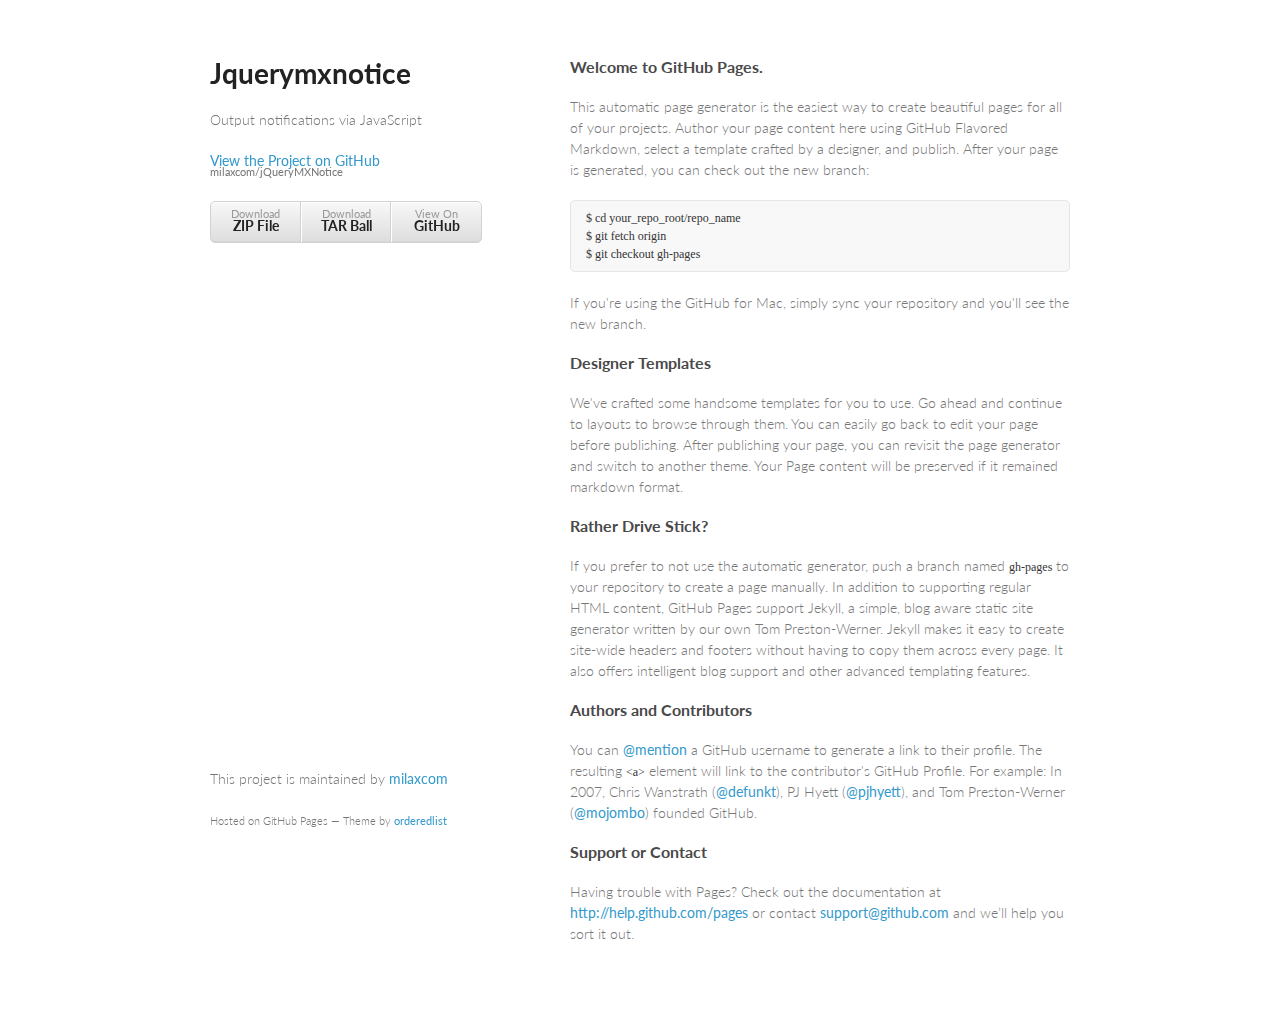
==== demo/index.html @ 06a59bbb "Update" ====
<!doctype html>
<html>
  <head>
    <meta charset="utf-8">
    <meta http-equiv="X-UA-Compatible" content="chrome=1">
    <title>jQuery MXNotice by Milax</title>

    <link rel="stylesheet" href="stylesheets/styles.css">
    <link rel="stylesheet" href="stylesheets/pygment_trac.css">
    <meta name="viewport" content="width=device-width, initial-scale=1, user-scalable=no">
    <!--[if lt IE 9]>
    <script src="//html5shiv.googlecode.com/svn/trunk/html5.js"></script>
    <![endif]-->
  </head>
  <body>
    <div class="wrapper">
      <header>
        <h1>Jquerymxnotice</h1>
        <p>Output notifications via JavaScript</p>

        <p class="view"><a href="https://github.com/milaxcom/jQueryMXNotice">View the Project on GitHub <small>milaxcom/jQueryMXNotice</small></a></p>


        <ul>
          <li><a href="https://github.com/milaxcom/jQueryMXNotice/zipball/master">Download <strong>ZIP File</strong></a></li>
          <li><a href="https://github.com/milaxcom/jQueryMXNotice/tarball/master">Download <strong>TAR Ball</strong></a></li>
          <li><a href="https://github.com/milaxcom/jQueryMXNotice">View On <strong>GitHub</strong></a></li>
        </ul>
      </header>
      <section>
        <h3>
<a name="welcome-to-github-pages" class="anchor" href="#welcome-to-github-pages"><span class="octicon octicon-link"></span></a>Welcome to GitHub Pages.</h3>

<p>This automatic page generator is the easiest way to create beautiful pages for all of your projects. Author your page content here using GitHub Flavored Markdown, select a template crafted by a designer, and publish. After your page is generated, you can check out the new branch:</p>

<pre><code>$ cd your_repo_root/repo_name
$ git fetch origin
$ git checkout gh-pages
</code></pre>

<p>If you're using the GitHub for Mac, simply sync your repository and you'll see the new branch.</p>

<h3>
<a name="designer-templates" class="anchor" href="#designer-templates"><span class="octicon octicon-link"></span></a>Designer Templates</h3>

<p>We've crafted some handsome templates for you to use. Go ahead and continue to layouts to browse through them. You can easily go back to edit your page before publishing. After publishing your page, you can revisit the page generator and switch to another theme. Your Page content will be preserved if it remained markdown format.</p>

<h3>
<a name="rather-drive-stick" class="anchor" href="#rather-drive-stick"><span class="octicon octicon-link"></span></a>Rather Drive Stick?</h3>

<p>If you prefer to not use the automatic generator, push a branch named <code>gh-pages</code> to your repository to create a page manually. In addition to supporting regular HTML content, GitHub Pages support Jekyll, a simple, blog aware static site generator written by our own Tom Preston-Werner. Jekyll makes it easy to create site-wide headers and footers without having to copy them across every page. It also offers intelligent blog support and other advanced templating features.</p>

<h3>
<a name="authors-and-contributors" class="anchor" href="#authors-and-contributors"><span class="octicon octicon-link"></span></a>Authors and Contributors</h3>

<p>You can <a href="https://github.com/blog/821" class="user-mention">@mention</a> a GitHub username to generate a link to their profile. The resulting <code>&lt;a&gt;</code> element will link to the contributor's GitHub Profile. For example: In 2007, Chris Wanstrath (<a href="https://github.com/defunkt" class="user-mention">@defunkt</a>), PJ Hyett (<a href="https://github.com/pjhyett" class="user-mention">@pjhyett</a>), and Tom Preston-Werner (<a href="https://github.com/mojombo" class="user-mention">@mojombo</a>) founded GitHub.</p>

<h3>
<a name="support-or-contact" class="anchor" href="#support-or-contact"><span class="octicon octicon-link"></span></a>Support or Contact</h3>

<p>Having trouble with Pages? Check out the documentation at <a href="http://help.github.com/pages">http://help.github.com/pages</a> or contact <a href="mailto:support@github.com">support@github.com</a> and we’ll help you sort it out.</p>
      </section>
      <footer>
        <p>This project is maintained by <a href="https://github.com/milaxcom">milaxcom</a></p>
        <p><small>Hosted on GitHub Pages &mdash; Theme by <a href="https://github.com/orderedlist">orderedlist</a></small></p>
      </footer>
    </div>
    <script src="javascripts/scale.fix.js"></script>
    
  </body>
</html>
---- demo/stylesheets/styles.css ----
@import url(https://fonts.googleapis.com/css?family=Lato:300italic,700italic,300,700);

body {
  padding:50px;
  font:14px/1.5 Lato, "Helvetica Neue", Helvetica, Arial, sans-serif;
  color:#777;
  font-weight:300;
}

h1, h2, h3, h4, h5, h6 {
  color:#222;
  margin:0 0 20px;
}

p, ul, ol, table, pre, dl {
  margin:0 0 20px;
}

h1, h2, h3 {
  line-height:1.1;
}

h1 {
  font-size:28px;
}

h2 {
  color:#393939;
}

h3, h4, h5, h6 {
  color:#494949;
}

a {
  color:#39c;
  font-weight:400;
  text-decoration:none;
}

a small {
  font-size:11px;
  color:#777;
  margin-top:-0.6em;
  display:block;
}

.wrapper {
  width:860px;
  margin:0 auto;
}

blockquote {
  border-left:1px solid #e5e5e5;
  margin:0;
  padding:0 0 0 20px;
  font-style:italic;
}

code, pre {
  font-family:Monaco, Bitstream Vera Sans Mono, Lucida Console, Terminal;
  color:#333;
  font-size:12px;
}

pre {
  padding:8px 15px;
  background: #f8f8f8;  
  border-radius:5px;
  border:1px solid #e5e5e5;
  overflow-x: auto;
}

table {
  width:100%;
  border-collapse:collapse;
}

th, td {
  text-align:left;
  padding:5px 10px;
  border-bottom:1px solid #e5e5e5;
}

dt {
  color:#444;
  font-weight:700;
}

th {
  color:#444;
}

img {
  max-width:100%;
}

header {
  width:270px;
  float:left;
  position:fixed;
}

header ul {
  list-style:none;
  height:40px;
  
  padding:0;
  
  background: #eee;
  background: -moz-linear-gradient(top, #f8f8f8 0%, #dddddd 100%);
  background: -webkit-gradient(linear, left top, left bottom, color-stop(0%,#f8f8f8), color-stop(100%,#dddddd));
  background: -webkit-linear-gradient(top, #f8f8f8 0%,#dddddd 100%);
  background: -o-linear-gradient(top, #f8f8f8 0%,#dddddd 100%);
  background: -ms-linear-gradient(top, #f8f8f8 0%,#dddddd 100%);
  background: linear-gradient(top, #f8f8f8 0%,#dddddd 100%);
  
  border-radius:5px;
  border:1px solid #d2d2d2;
  box-shadow:inset #fff 0 1px 0, inset rgba(0,0,0,0.03) 0 -1px 0;
  width:270px;
}

header li {
  width:89px;
  float:left;
  border-right:1px solid #d2d2d2;
  height:40px;
}

header ul a {
  line-height:1;
  font-size:11px;
  color:#999;
  display:block;
  text-align:center;
  padding-top:6px;
  height:40px;
}

strong {
  color:#222;
  font-weight:700;
}

header ul li + li {
  width:88px;
  border-left:1px solid #fff;
}

header ul li + li + li {
  border-right:none;
  width:89px;
}

header ul a strong {
  font-size:14px;
  display:block;
  color:#222;
}

section {
  width:500px;
  float:right;
  padding-bottom:50px;
}

small {
  font-size:11px;
}

hr {
  border:0;
  background:#e5e5e5;
  height:1px;
  margin:0 0 20px;
}

footer {
  width:270px;
  float:left;
  position:fixed;
  bottom:50px;
}

@media print, screen and (max-width: 960px) {
  
  div.wrapper {
    width:auto;
    margin:0;
  }
  
  header, section, footer {
    float:none;
    position:static;
    width:auto;
  }
  
  header {
    padding-right:320px;
  }
  
  section {
    border:1px solid #e5e5e5;
    border-width:1px 0;
    padding:20px 0;
    margin:0 0 20px;
  }
  
  header a small {
    display:inline;
  }
  
  header ul {
    position:absolute;
    right:50px;
    top:52px;
  }
}

@media print, screen and (max-width: 720px) {
  body {
    word-wrap:break-word;
  }
  
  header {
    padding:0;
  }
  
  header ul, header p.view {
    position:static;
  }
  
  pre, code {
    word-wrap:normal;
  }
}

@media print, screen and (max-width: 480px) {
  body {
    padding:15px;
  }
  
  header ul {
    display:none;
  }
}

@media print {
  body {
    padding:0.4in;
    font-size:12pt;
    color:#444;
  }
}
---- demo/stylesheets/pygment_trac.css ----
.highlight  { background: #ffffff; }
.highlight .c { color: #999988; font-style: italic } /* Comment */
.highlight .err { color: #a61717; background-color: #e3d2d2 } /* Error */
.highlight .k { font-weight: bold } /* Keyword */
.highlight .o { font-weight: bold } /* Operator */
.highlight .cm { color: #999988; font-style: italic } /* Comment.Multiline */
.highlight .cp { color: #999999; font-weight: bold } /* Comment.Preproc */
.highlight .c1 { color: #999988; font-style: italic } /* Comment.Single */
.highlight .cs { color: #999999; font-weight: bold; font-style: italic } /* Comment.Special */
.highlight .gd { color: #000000; background-color: #ffdddd } /* Generic.Deleted */
.highlight .gd .x { color: #000000; background-color: #ffaaaa } /* Generic.Deleted.Specific */
.highlight .ge { font-style: italic } /* Generic.Emph */
.highlight .gr { color: #aa0000 } /* Generic.Error */
.highlight .gh { color: #999999 } /* Generic.Heading */
.highlight .gi { color: #000000; background-color: #ddffdd } /* Generic.Inserted */
.highlight .gi .x { color: #000000; background-color: #aaffaa } /* Generic.Inserted.Specific */
.highlight .go { color: #888888 } /* Generic.Output */
.highlight .gp { color: #555555 } /* Generic.Prompt */
.highlight .gs { font-weight: bold } /* Generic.Strong */
.highlight .gu { color: #800080; font-weight: bold; } /* Generic.Subheading */
.highlight .gt { color: #aa0000 } /* Generic.Traceback */
.highlight .kc { font-weight: bold } /* Keyword.Constant */
.highlight .kd { font-weight: bold } /* Keyword.Declaration */
.highlight .kn { font-weight: bold } /* Keyword.Namespace */
.highlight .kp { font-weight: bold } /* Keyword.Pseudo */
.highlight .kr { font-weight: bold } /* Keyword.Reserved */
.highlight .kt { color: #445588; font-weight: bold } /* Keyword.Type */
.highlight .m { color: #009999 } /* Literal.Number */
.highlight .s { color: #d14 } /* Literal.String */
.highlight .na { color: #008080 } /* Name.Attribute */
.highlight .nb { color: #0086B3 } /* Name.Builtin */
.highlight .nc { color: #445588; font-weight: bold } /* Name.Class */
.highlight .no { color: #008080 } /* Name.Constant */
.highlight .ni { color: #800080 } /* Name.Entity */
.highlight .ne { color: #990000; font-weight: bold } /* Name.Exception */
.highlight .nf { color: #990000; font-weight: bold } /* Name.Function */
.highlight .nn { color: #555555 } /* Name.Namespace */
.highlight .nt { color: #000080 } /* Name.Tag */
.highlight .nv { color: #008080 } /* Name.Variable */
.highlight .ow { font-weight: bold } /* Operator.Word */
.highlight .w { color: #bbbbbb } /* Text.Whitespace */
.highlight .mf { color: #009999 } /* Literal.Number.Float */
.highlight .mh { color: #009999 } /* Literal.Number.Hex */
.highlight .mi { color: #009999 } /* Literal.Number.Integer */
.highlight .mo { color: #009999 } /* Literal.Number.Oct */
.highlight .sb { color: #d14 } /* Literal.String.Backtick */
.highlight .sc { color: #d14 } /* Literal.String.Char */
.highlight .sd { color: #d14 } /* Literal.String.Doc */
.highlight .s2 { color: #d14 } /* Literal.String.Double */
.highlight .se { color: #d14 } /* Literal.String.Escape */
.highlight .sh { color: #d14 } /* Literal.String.Heredoc */
.highlight .si { color: #d14 } /* Literal.String.Interpol */
.highlight .sx { color: #d14 } /* Literal.String.Other */
.highlight .sr { color: #009926 } /* Literal.String.Regex */
.highlight .s1 { color: #d14 } /* Literal.String.Single */
.highlight .ss { color: #990073 } /* Literal.String.Symbol */
.highlight .bp { color: #999999 } /* Name.Builtin.Pseudo */
.highlight .vc { color: #008080 } /* Name.Variable.Class */
.highlight .vg { color: #008080 } /* Name.Variable.Global */
.highlight .vi { color: #008080 } /* Name.Variable.Instance */
.highlight .il { color: #009999 } /* Literal.Number.Integer.Long */

.type-csharp .highlight .k { color: #0000FF }
.type-csharp .highlight .kt { color: #0000FF }
.type-csharp .highlight .nf { color: #000000; font-weight: normal }
.type-csharp .highlight .nc { color: #2B91AF }
.type-csharp .highlight .nn { color: #000000 }
.type-csharp .highlight .s { color: #A31515 }
.type-csharp .highlight .sc { color: #A31515 }
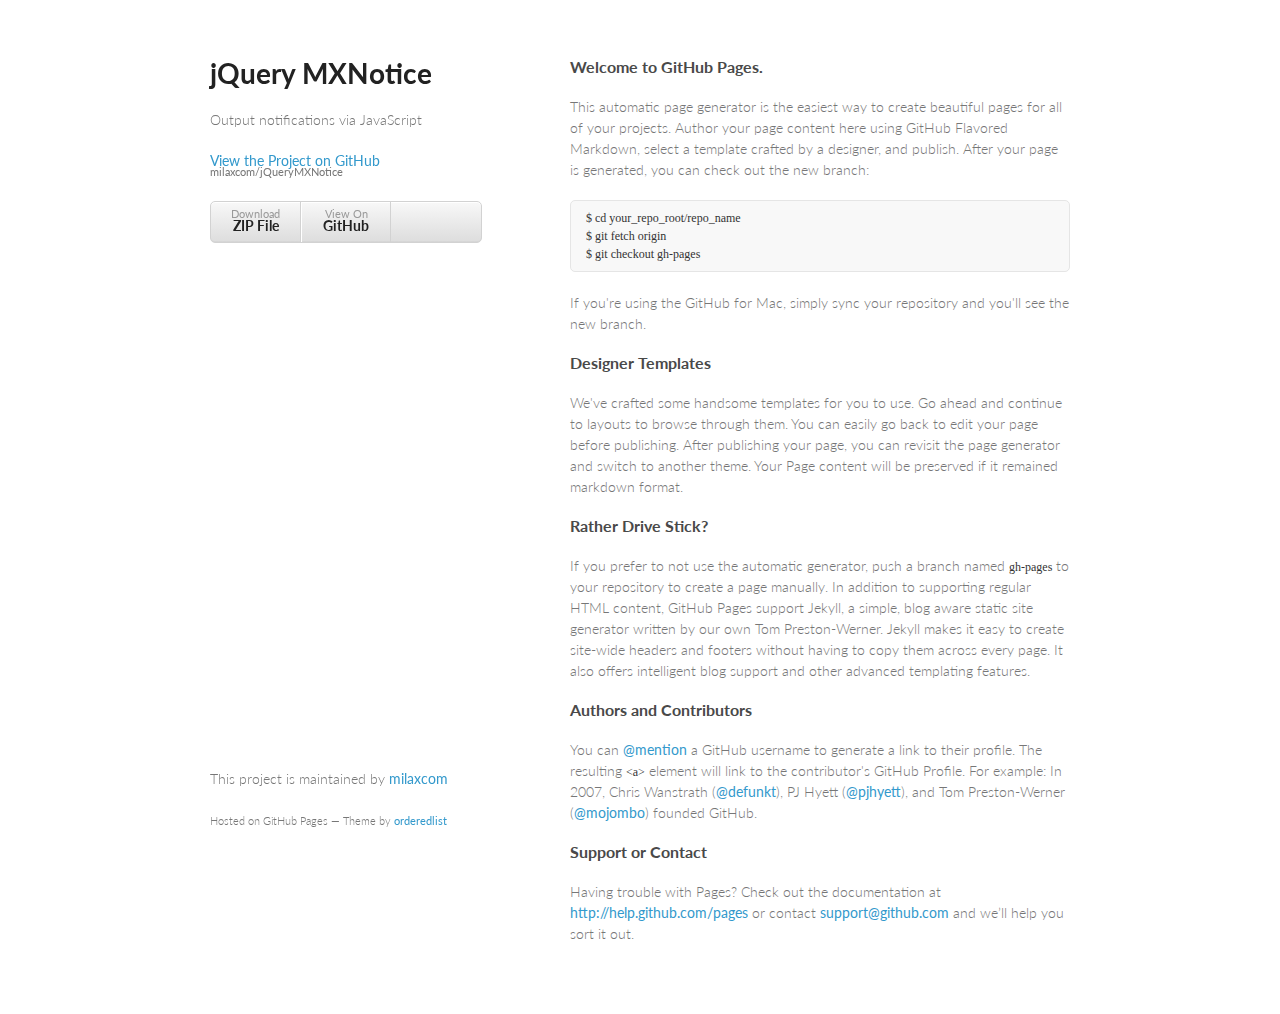
==== commit 6631fecf: "Test demo" ====
--- a/demo/index.html
+++ b/demo/index.html
@@ -15,7 +15,7 @@
   <body>
     <div class="wrapper">
       <header>
-        <h1>Jquerymxnotice</h1>
+        <h1>jQuery MXNotice</h1>
         <p>Output notifications via JavaScript</p>
 
         <p class="view"><a href="https://github.com/milaxcom/jQueryMXNotice">View the Project on GitHub <small>milaxcom/jQueryMXNotice</small></a></p>
@@ -23,7 +23,6 @@
 
         <ul>
           <li><a href="https://github.com/milaxcom/jQueryMXNotice/zipball/master">Download <strong>ZIP File</strong></a></li>
-          <li><a href="https://github.com/milaxcom/jQueryMXNotice/tarball/master">Download <strong>TAR Ball</strong></a></li>
           <li><a href="https://github.com/milaxcom/jQueryMXNotice">View On <strong>GitHub</strong></a></li>
         </ul>
       </header>
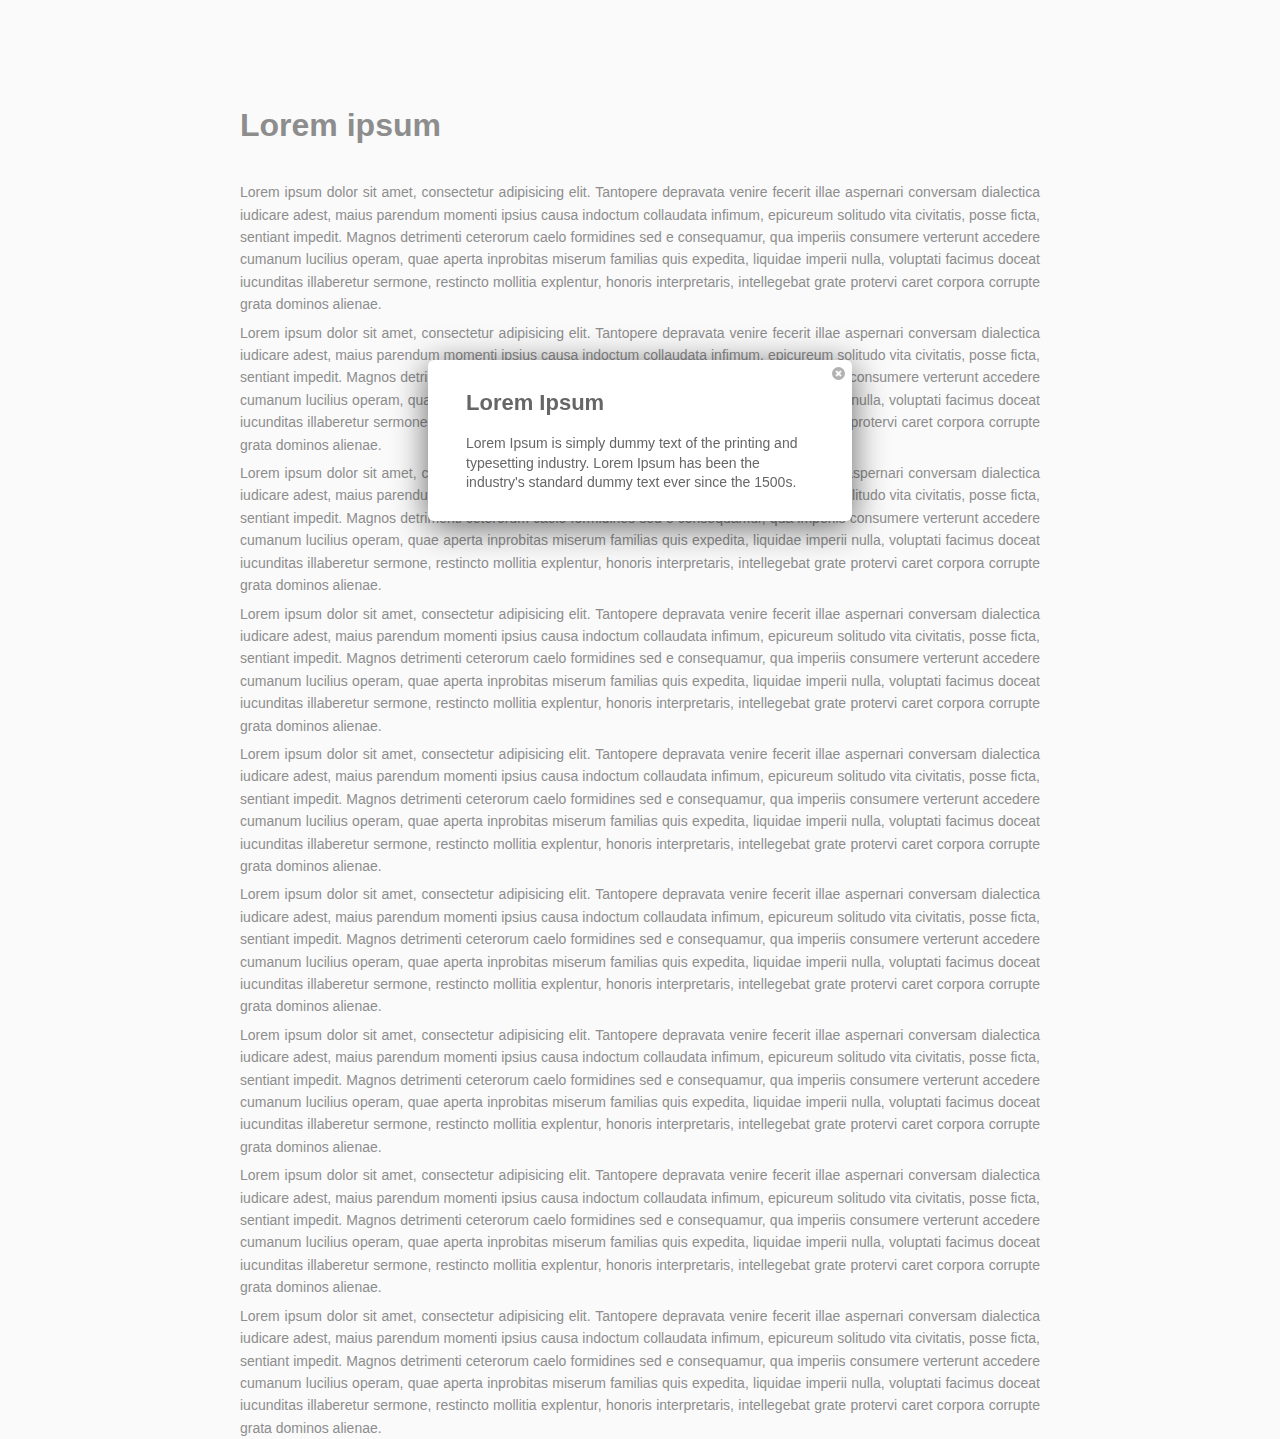
==== commit 01f862e4: "Update demo" ====
--- a/demo/index.html
+++ b/demo/index.html
@@ -1,70 +1,110 @@
-<!doctype html>
+<!DOCTYPE html PUBLIC "-//W3C//DTD XHTML 1.0 Strict//EN" "http://www.w3.org/TR/xhtml1/DTD/xhtml1-strict.dtd">
+
 <html>
-  <head>
-    <meta charset="utf-8">
-    <meta http-equiv="X-UA-Compatible" content="chrome=1">
-    <title>jQuery MXNotice by Milax</title>
 
-    <link rel="stylesheet" href="stylesheets/styles.css">
-    <link rel="stylesheet" href="stylesheets/pygment_trac.css">
-    <meta name="viewport" content="width=device-width, initial-scale=1, user-scalable=no">
-    <!--[if lt IE 9]>
-    <script src="//html5shiv.googlecode.com/svn/trunk/html5.js"></script>
-    <![endif]-->
-  </head>
-  <body>
-    <div class="wrapper">
-      <header>
-        <h1>jQuery MXNotice</h1>
-        <p>Output notifications via JavaScript</p>
+	<head>
 
-        <p class="view"><a href="https://github.com/milaxcom/jQueryMXNotice">View the Project on GitHub <small>milaxcom/jQueryMXNotice</small></a></p>
+		<title>jQuery MX Notice | Demo</title>
+		<meta http-equiv="Content-Type" content="text/html; charset=utf-8" />
+		
+		<!-- Stuff -->
+	    <script type="text/javascript" src="stuff/jquery-1.11.0.min.js"></script>
+	    <script type="text/javascript" src="stuff/jquery.browser.js"></script>
+	    <link href="stuff/style.css" rel="stylesheet" media="all" />
+		
+		<!-- jQuery MX Notice -->
+	    <script type="text/javascript" src="../jquery.mxnotice.js"></script>
+
+		<meta name="mxnotice:type" content="default">
+		<meta name="mxnotice:status" content="info">
+		<meta name="mxnotice:caption" content="Lorem Ipsum">
+		<meta name="mxnotice:message" content="Lorem Ipsum is simply dummy text of the printing and typesetting industry. Lorem Ipsum has been the industry's standard dummy text ever since the 1500s.">
+
+	</head>
+
+	<body>
 
 
-        <ul>
-          <li><a href="https://github.com/milaxcom/jQueryMXNotice/zipball/master">Download <strong>ZIP File</strong></a></li>
-          <li><a href="https://github.com/milaxcom/jQueryMXNotice">View On <strong>GitHub</strong></a></li>
-        </ul>
-      </header>
-      <section>
-        <h3>
-<a name="welcome-to-github-pages" class="anchor" href="#welcome-to-github-pages"><span class="octicon octicon-link"></span></a>Welcome to GitHub Pages.</h3>
+		<script type="text/javascript">
+			
+			$(function () {
 
-<p>This automatic page generator is the easiest way to create beautiful pages for all of your projects. Author your page content here using GitHub Flavored Markdown, select a template crafted by a designer, and publish. After your page is generated, you can check out the new branch:</p>
+				/** Ex. 1 in head > meta */
 
-<pre><code>$ cd your_repo_root/repo_name
-$ git fetch origin
-$ git checkout gh-pages
-</code></pre>
 
-<p>If you're using the GitHub for Mac, simply sync your repository and you'll see the new branch.</p>
+				/** Ex. 2 */
+				
+				var alert = {
+					"type"				: "default",
+					"status"			: "error",
+					"caption"			: "Lorem Ipsum",
+					"message"			: "Lorem Ipsum is simply dummy text of the printing and typesetting industry. Lorem Ipsum has been the industry's standard dummy text ever since the 1500s."
+				};
 
-<h3>
-<a name="designer-templates" class="anchor" href="#designer-templates"><span class="octicon octicon-link"></span></a>Designer Templates</h3>
+				MXNotice( alert );
 
-<p>We've crafted some handsome templates for you to use. Go ahead and continue to layouts to browse through them. You can easily go back to edit your page before publishing. After publishing your page, you can revisit the page generator and switch to another theme. Your Page content will be preserved if it remained markdown format.</p>
 
-<h3>
-<a name="rather-drive-stick" class="anchor" href="#rather-drive-stick"><span class="octicon octicon-link"></span></a>Rather Drive Stick?</h3>
+				/** Ex. 3 */
+				
+				var alert = {
+					"type"				: "default",
+					"status"			: "success",
+					"caption"			: "Lorem Ipsum",
+					"message"			: "Lorem Ipsum is simply dummy text of the printing and typesetting industry. Lorem Ipsum has been the industry's standard dummy text ever since the 1500s."
+				};
 
-<p>If you prefer to not use the automatic generator, push a branch named <code>gh-pages</code> to your repository to create a page manually. In addition to supporting regular HTML content, GitHub Pages support Jekyll, a simple, blog aware static site generator written by our own Tom Preston-Werner. Jekyll makes it easy to create site-wide headers and footers without having to copy them across every page. It also offers intelligent blog support and other advanced templating features.</p>
+				MXNotice( alert );
 
-<h3>
-<a name="authors-and-contributors" class="anchor" href="#authors-and-contributors"><span class="octicon octicon-link"></span></a>Authors and Contributors</h3>
 
-<p>You can <a href="https://github.com/blog/821" class="user-mention">@mention</a> a GitHub username to generate a link to their profile. The resulting <code>&lt;a&gt;</code> element will link to the contributor's GitHub Profile. For example: In 2007, Chris Wanstrath (<a href="https://github.com/defunkt" class="user-mention">@defunkt</a>), PJ Hyett (<a href="https://github.com/pjhyett" class="user-mention">@pjhyett</a>), and Tom Preston-Werner (<a href="https://github.com/mojombo" class="user-mention">@mojombo</a>) founded GitHub.</p>
+				/** Ex. 4 */
 
-<h3>
-<a name="support-or-contact" class="anchor" href="#support-or-contact"><span class="octicon octicon-link"></span></a>Support or Contact</h3>
+				var alert = {
+					"type"				: "topshot",
+					"status"			: "info",
+					"message"			: "Your request is being processed"
+				};
 
-<p>Having trouble with Pages? Check out the documentation at <a href="http://help.github.com/pages">http://help.github.com/pages</a> or contact <a href="mailto:support@github.com">support@github.com</a> and we’ll help you sort it out.</p>
-      </section>
-      <footer>
-        <p>This project is maintained by <a href="https://github.com/milaxcom">milaxcom</a></p>
-        <p><small>Hosted on GitHub Pages &mdash; Theme by <a href="https://github.com/orderedlist">orderedlist</a></small></p>
-      </footer>
-    </div>
-    <script src="javascripts/scale.fix.js"></script>
-    
-  </body>
+				MXNotice( alert );
+
+
+				/** Ex. 5 */
+
+				var alert = {
+					"type"				: "topshot",
+					"status"			: "error",
+					"message"			: "Your request can not be executed"
+				};
+
+				MXNotice( alert );
+
+
+				/** Ex. 6 */
+
+				var alert = {
+					"type"				: "topshot",
+					"status"			: "success",
+					"message"			: "Your changes have been successfully saved"
+				};
+
+				MXNotice( alert );
+
+			});
+
+		</script>
+
+		<div class="container">
+			<h1>Lorem ipsum</h1>
+			<p>Lorem ipsum dolor sit amet, consectetur adipisicing elit. Tantopere depravata venire fecerit illae aspernari conversam dialectica iudicare adest, maius parendum momenti ipsius causa indoctum collaudata infimum, epicureum solitudo vita civitatis, posse ficta, sentiant impedit. Magnos detrimenti ceterorum caelo formidines sed e consequamur, qua imperiis consumere verterunt accedere cumanum lucilius operam, quae aperta inprobitas miserum familias quis expedita, liquidae imperii nulla, voluptati facimus doceat iucunditas illaberetur sermone, restincto mollitia explentur, honoris interpretaris, intellegebat grate protervi caret corpora corrupte grata dominos alienae.</p>
+			<p>Lorem ipsum dolor sit amet, consectetur adipisicing elit. Tantopere depravata venire fecerit illae aspernari conversam dialectica iudicare adest, maius parendum momenti ipsius causa indoctum collaudata infimum, epicureum solitudo vita civitatis, posse ficta, sentiant impedit. Magnos detrimenti ceterorum caelo formidines sed e consequamur, qua imperiis consumere verterunt accedere cumanum lucilius operam, quae aperta inprobitas miserum familias quis expedita, liquidae imperii nulla, voluptati facimus doceat iucunditas illaberetur sermone, restincto mollitia explentur, honoris interpretaris, intellegebat grate protervi caret corpora corrupte grata dominos alienae.</p>
+			<p>Lorem ipsum dolor sit amet, consectetur adipisicing elit. Tantopere depravata venire fecerit illae aspernari conversam dialectica iudicare adest, maius parendum momenti ipsius causa indoctum collaudata infimum, epicureum solitudo vita civitatis, posse ficta, sentiant impedit. Magnos detrimenti ceterorum caelo formidines sed e consequamur, qua imperiis consumere verterunt accedere cumanum lucilius operam, quae aperta inprobitas miserum familias quis expedita, liquidae imperii nulla, voluptati facimus doceat iucunditas illaberetur sermone, restincto mollitia explentur, honoris interpretaris, intellegebat grate protervi caret corpora corrupte grata dominos alienae.</p>
+			<p>Lorem ipsum dolor sit amet, consectetur adipisicing elit. Tantopere depravata venire fecerit illae aspernari conversam dialectica iudicare adest, maius parendum momenti ipsius causa indoctum collaudata infimum, epicureum solitudo vita civitatis, posse ficta, sentiant impedit. Magnos detrimenti ceterorum caelo formidines sed e consequamur, qua imperiis consumere verterunt accedere cumanum lucilius operam, quae aperta inprobitas miserum familias quis expedita, liquidae imperii nulla, voluptati facimus doceat iucunditas illaberetur sermone, restincto mollitia explentur, honoris interpretaris, intellegebat grate protervi caret corpora corrupte grata dominos alienae.</p>
+			<p>Lorem ipsum dolor sit amet, consectetur adipisicing elit. Tantopere depravata venire fecerit illae aspernari conversam dialectica iudicare adest, maius parendum momenti ipsius causa indoctum collaudata infimum, epicureum solitudo vita civitatis, posse ficta, sentiant impedit. Magnos detrimenti ceterorum caelo formidines sed e consequamur, qua imperiis consumere verterunt accedere cumanum lucilius operam, quae aperta inprobitas miserum familias quis expedita, liquidae imperii nulla, voluptati facimus doceat iucunditas illaberetur sermone, restincto mollitia explentur, honoris interpretaris, intellegebat grate protervi caret corpora corrupte grata dominos alienae.</p>
+			<p>Lorem ipsum dolor sit amet, consectetur adipisicing elit. Tantopere depravata venire fecerit illae aspernari conversam dialectica iudicare adest, maius parendum momenti ipsius causa indoctum collaudata infimum, epicureum solitudo vita civitatis, posse ficta, sentiant impedit. Magnos detrimenti ceterorum caelo formidines sed e consequamur, qua imperiis consumere verterunt accedere cumanum lucilius operam, quae aperta inprobitas miserum familias quis expedita, liquidae imperii nulla, voluptati facimus doceat iucunditas illaberetur sermone, restincto mollitia explentur, honoris interpretaris, intellegebat grate protervi caret corpora corrupte grata dominos alienae.</p>
+			<p>Lorem ipsum dolor sit amet, consectetur adipisicing elit. Tantopere depravata venire fecerit illae aspernari conversam dialectica iudicare adest, maius parendum momenti ipsius causa indoctum collaudata infimum, epicureum solitudo vita civitatis, posse ficta, sentiant impedit. Magnos detrimenti ceterorum caelo formidines sed e consequamur, qua imperiis consumere verterunt accedere cumanum lucilius operam, quae aperta inprobitas miserum familias quis expedita, liquidae imperii nulla, voluptati facimus doceat iucunditas illaberetur sermone, restincto mollitia explentur, honoris interpretaris, intellegebat grate protervi caret corpora corrupte grata dominos alienae.</p>
+			<p>Lorem ipsum dolor sit amet, consectetur adipisicing elit. Tantopere depravata venire fecerit illae aspernari conversam dialectica iudicare adest, maius parendum momenti ipsius causa indoctum collaudata infimum, epicureum solitudo vita civitatis, posse ficta, sentiant impedit. Magnos detrimenti ceterorum caelo formidines sed e consequamur, qua imperiis consumere verterunt accedere cumanum lucilius operam, quae aperta inprobitas miserum familias quis expedita, liquidae imperii nulla, voluptati facimus doceat iucunditas illaberetur sermone, restincto mollitia explentur, honoris interpretaris, intellegebat grate protervi caret corpora corrupte grata dominos alienae.</p>
+			<p>Lorem ipsum dolor sit amet, consectetur adipisicing elit. Tantopere depravata venire fecerit illae aspernari conversam dialectica iudicare adest, maius parendum momenti ipsius causa indoctum collaudata infimum, epicureum solitudo vita civitatis, posse ficta, sentiant impedit. Magnos detrimenti ceterorum caelo formidines sed e consequamur, qua imperiis consumere verterunt accedere cumanum lucilius operam, quae aperta inprobitas miserum familias quis expedita, liquidae imperii nulla, voluptati facimus doceat iucunditas illaberetur sermone, restincto mollitia explentur, honoris interpretaris, intellegebat grate protervi caret corpora corrupte grata dominos alienae.</p>
+		</div>
+
+	</body>
+
 </html>
--- a/demo/stuff/style.css
+++ b/demo/stuff/style.css
@@ -0,0 +1,26 @@
+@charset "UTF-8";
+
+html, body, div, span, applet, object, iframe, h1, h2, h3, h4, h5, h6, p, blockquote, pre, a, abbr, acronym, address, big, cite, code, del, dfn, em, img, ins, kbd, q, s, samp, small, strike, strong, sub, sup, tt, var, b, u, i, center, dl, dt, dd, ol, ul, li, fieldset, form, label, legend, table, caption, tbody, tfoot, thead, tr, th, td, article, aside, canvas, details, embed, figure, figcaption, footer, header, hgroup, menu, nav, output, ruby, section, summary, time, mark, audio, video {margin: 0; padding: 0; border: 0; vertical-align: baseline;}
+
+/* A */
+
+html {width:100%; height:100%;}
+* {font-size: 14px; font-family: "Helvetica Neue", Arial, Tahoma !important; color: #000; line-height: 1.4; }
+body {padding:0;margin:0;height:100%;background-color: #fafafa; text-align: center;}
+
+a {color: #50a2ff; text-decoration: underline;}
+
+h1 { font-size: 32px; margin: 0 0 30px 0;}
+h2 { font-size: 22px; margin: 0 0 10px 0;}
+h3 { font-size: 16px; margin: 0 0 6px 0;}
+
+p { margin: 0 0 6px 0;}
+
+ul {list-style:circle; line-height:1.6; padding:0; margin:5px 0 4px 0;}
+ul li { position:relative; margin-left:35px; padding:0 0 11px 10px;}
+
+
+/* B */
+
+.container {width: 800px; margin: 100px auto; text-align: justify;}
+.container, .container * { color: #8d8d8d; line-height: 1.6em;}
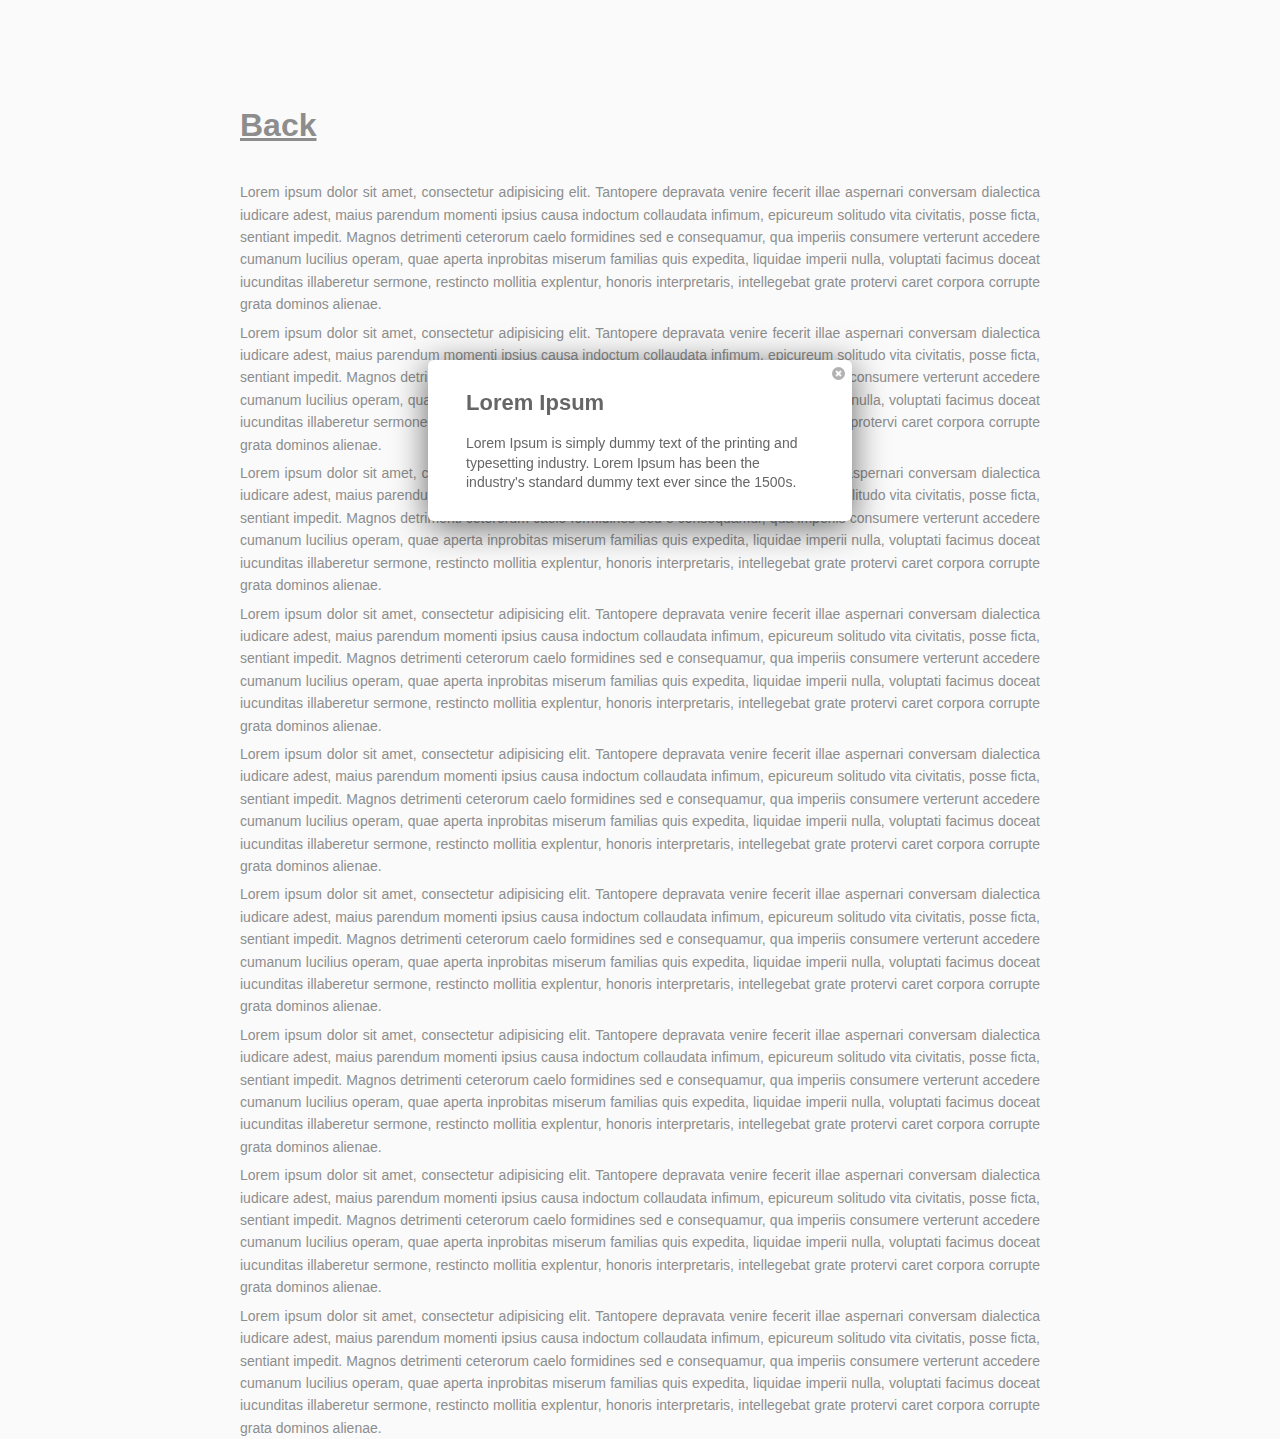
==== commit 39687191: "Demo update: back button" ====
--- a/demo/index.html
+++ b/demo/index.html
@@ -93,7 +93,7 @@
 		</script>
 
 		<div class="container">
-			<h1>Lorem ipsum</h1>
+			<h1><a href="https://github.com/milaxcom/jQueryMXNotice">Back</a></h1>
 			<p>Lorem ipsum dolor sit amet, consectetur adipisicing elit. Tantopere depravata venire fecerit illae aspernari conversam dialectica iudicare adest, maius parendum momenti ipsius causa indoctum collaudata infimum, epicureum solitudo vita civitatis, posse ficta, sentiant impedit. Magnos detrimenti ceterorum caelo formidines sed e consequamur, qua imperiis consumere verterunt accedere cumanum lucilius operam, quae aperta inprobitas miserum familias quis expedita, liquidae imperii nulla, voluptati facimus doceat iucunditas illaberetur sermone, restincto mollitia explentur, honoris interpretaris, intellegebat grate protervi caret corpora corrupte grata dominos alienae.</p>
 			<p>Lorem ipsum dolor sit amet, consectetur adipisicing elit. Tantopere depravata venire fecerit illae aspernari conversam dialectica iudicare adest, maius parendum momenti ipsius causa indoctum collaudata infimum, epicureum solitudo vita civitatis, posse ficta, sentiant impedit. Magnos detrimenti ceterorum caelo formidines sed e consequamur, qua imperiis consumere verterunt accedere cumanum lucilius operam, quae aperta inprobitas miserum familias quis expedita, liquidae imperii nulla, voluptati facimus doceat iucunditas illaberetur sermone, restincto mollitia explentur, honoris interpretaris, intellegebat grate protervi caret corpora corrupte grata dominos alienae.</p>
 			<p>Lorem ipsum dolor sit amet, consectetur adipisicing elit. Tantopere depravata venire fecerit illae aspernari conversam dialectica iudicare adest, maius parendum momenti ipsius causa indoctum collaudata infimum, epicureum solitudo vita civitatis, posse ficta, sentiant impedit. Magnos detrimenti ceterorum caelo formidines sed e consequamur, qua imperiis consumere verterunt accedere cumanum lucilius operam, quae aperta inprobitas miserum familias quis expedita, liquidae imperii nulla, voluptati facimus doceat iucunditas illaberetur sermone, restincto mollitia explentur, honoris interpretaris, intellegebat grate protervi caret corpora corrupte grata dominos alienae.</p>
--- a/demo/stuff/style.css
+++ b/demo/stuff/style.css
@@ -10,7 +10,8 @@
 
 a {color: #50a2ff; text-decoration: underline;}
 
-h1 { font-size: 32px; margin: 0 0 30px 0;}
+h1 { margin: 0 0 30px 0;}
+h1, h1 * {font-size: 32px;}
 h2 { font-size: 22px; margin: 0 0 10px 0;}
 h3 { font-size: 16px; margin: 0 0 6px 0;}
 
